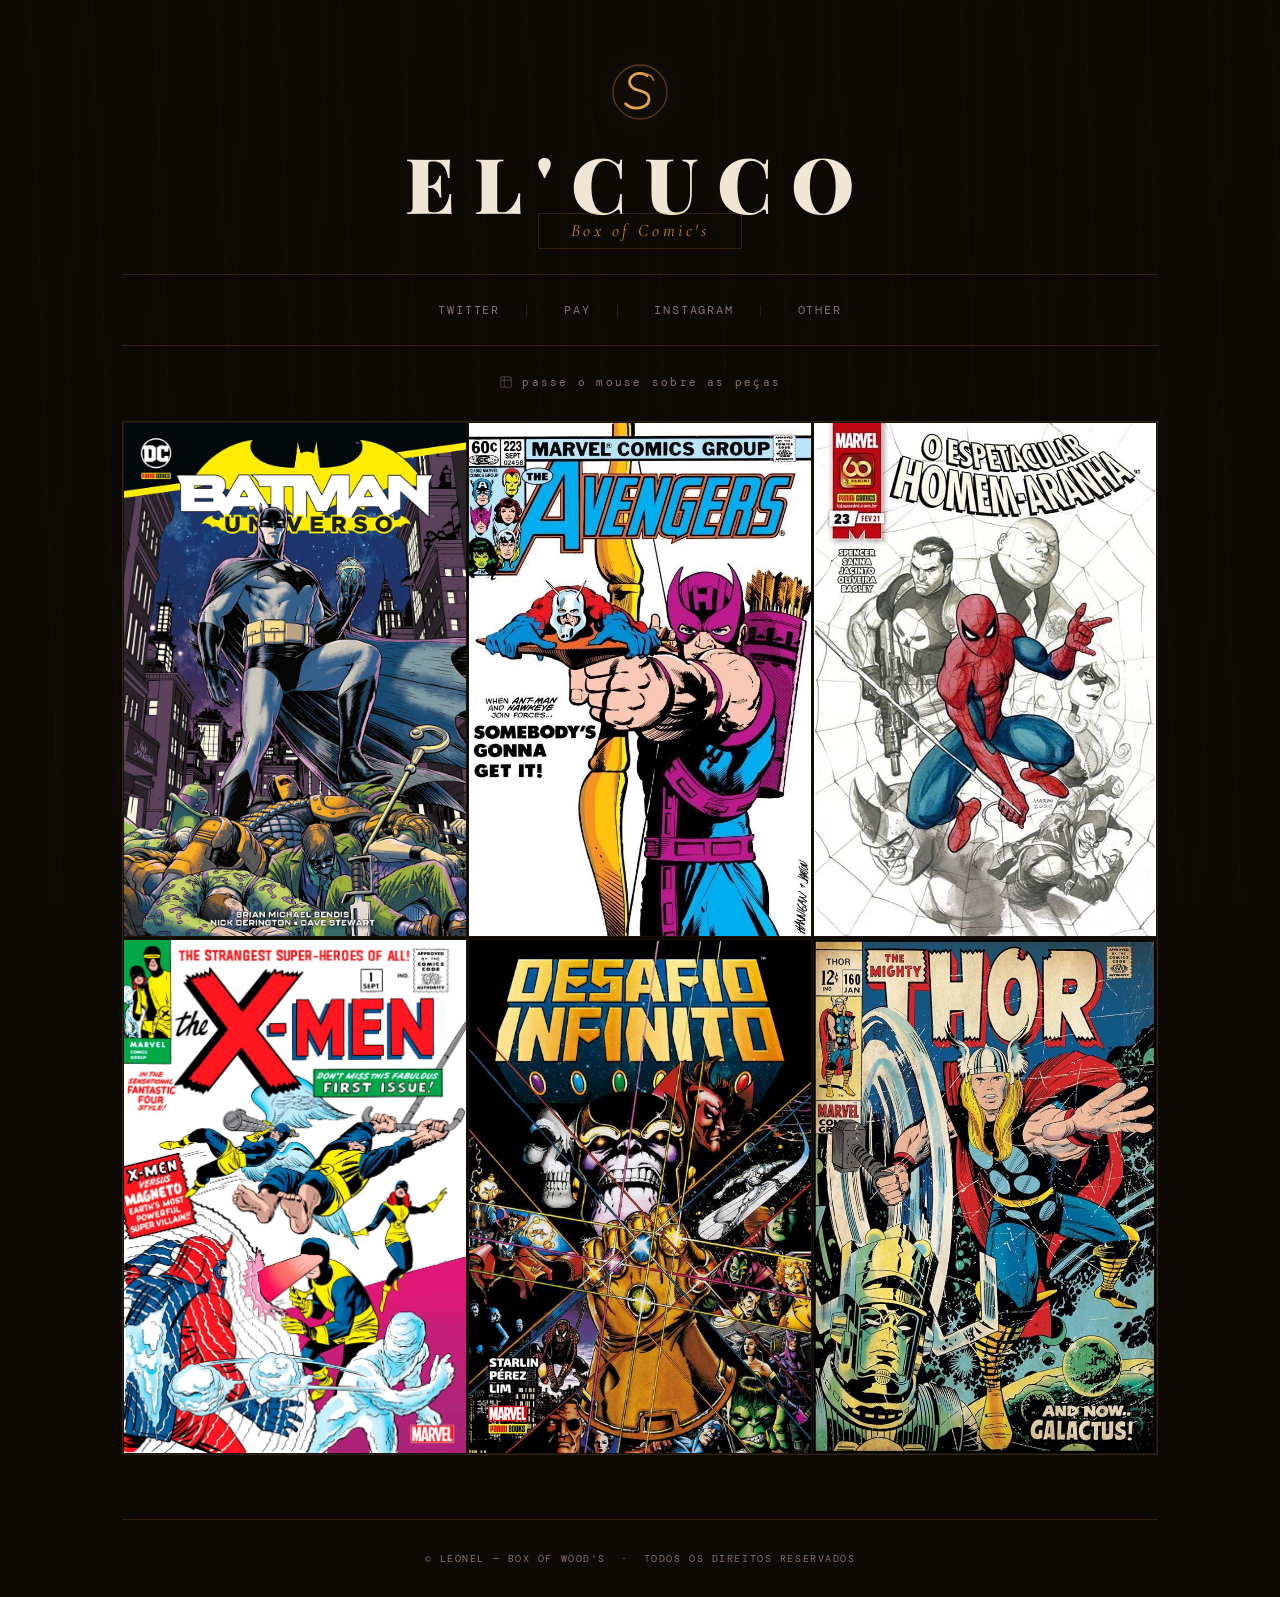
==== quadrinhos/docktype.html @ 5e9c06b5 "Terceiro commit" ====
<!DOCTYPE html>
<html lang="pt-BR">
<head>
<meta charset="UTF-8">
<meta name="viewport" content="width=device-width, initial-scale=1.0">
<title>El Cuco — Box of Comic's</title>
<link href="https://fonts.googleapis.com/css2?family=Playfair+Display:ital,wght@0,400;0,700;0,900;1,400&family=DM+Mono:wght@300;400&family=Cormorant+Garamond:ital,wght@0,300;0,600;1,300&display=swap" rel="stylesheet">
<style>
  *, *::before, *::after { margin: 0; padding: 0; box-sizing: border-box; }

  :root {
    --bg: #0d0a06;
    --surface: #1a130a;
    --surface2: #251a0f;
    --amber: #c8862a;
    --gold: #e8a84a;
    --cream: #f0e6d3;
    --muted: #8a7260;
    --border: rgba(200, 134, 42, 0.2);
    --border-hover: rgba(232, 168, 74, 0.5);
  }

  body {
    background: var(--bg);
    color: var(--cream);
    font-family: 'DM Mono', monospace;
    min-height: 100vh;
    overflow-x: hidden;
  }

  /* Wood grain background texture */
  body::before {
    content: '';
    position: fixed;
    inset: 0;
    background-image:
      repeating-linear-gradient(
        88deg,
        transparent 0px,
        transparent 60px,
        rgba(120, 80, 30, 0.03) 61px,
        rgba(120, 80, 30, 0.03) 62px
      ),
      repeating-linear-gradient(
        92deg,
        transparent 0px,
        transparent 80px,
        rgba(160, 100, 40, 0.02) 81px,
        rgba(160, 100, 40, 0.02) 82px
      );
    pointer-events: none;
    z-index: 0;
  }

  .container {
    max-width: 1100px;
    margin: 0 auto;
    padding: 0 2rem;
    position: relative;
    z-index: 1;
  }

  /* ── HEADER ── */
  header {
    padding: 3.5rem 0 2rem;
    text-align: center;
    border-bottom: 1px solid var(--border);
  }

  .logo-wrap {
    display: inline-flex;
    flex-direction: column;
    align-items: center;
    gap: 1rem;
  }

  .logo-icon {
    width: 72px;
    height: 72px;
    filter: drop-shadow(0 0 18px rgba(200, 134, 42, 0.3));
    transition: filter 0.4s ease;
  }
  .logo-icon:hover {
    filter: drop-shadow(0 0 30px rgba(232, 168, 74, 0.6));
  }

  .brand-name {
    font-family: 'Playfair Display', serif;
    font-size: clamp(2.8rem, 6vw, 4.8rem);
    font-weight: 900;
    letter-spacing: 0.25em;
    color: var(--cream);
    line-height: 1;
  }

  .brand-sub {
    font-family: 'Cormorant Garamond', serif;
    font-size: 1.1rem;
    font-style: italic;
    color: var(--amber);
    letter-spacing: 0.2em;
    border: 1px solid var(--border);
    padding: 0.4rem 2rem;
    margin-top: 0.5rem;
  }

  /* ── NAV ── */
  nav {
    display: flex;
    justify-content: center;
    align-items: center;
    gap: 0;
    padding: 1.2rem 0;
    border-bottom: 1px solid var(--border);
  }

  .nav-link {
    color: var(--muted);
    text-decoration: none;
    font-size: 0.75rem;
    letter-spacing: 0.15em;
    text-transform: uppercase;
    padding: 0.5rem 2rem;
    transition: color 0.3s;
    position: relative;
  }

  .nav-link::after {
    content: '|';
    position: absolute;
    right: 0;
    color: var(--border);
  }

  .nav-link:last-child::after { display: none; }

  .nav-link:hover { color: var(--gold); }
  .nav-link.active { color: var(--cream); }

  /* ── HINT ── */
  .hint {
    text-align: center;
    padding: 1.8rem 0 0.5rem;
    font-size: 0.7rem;
    letter-spacing: 0.2em;
    color: var(--muted);
    display: flex;
    align-items: center;
    justify-content: center;
    gap: 0.6rem;
  }

  .hint svg {
    width: 14px;
    height: 14px;
    opacity: 0.6;
  }

  /* ── GRID ── */
  .grid {
    display: grid;
    grid-template-columns: repeat(3, 1fr);
    gap: 1.5px;
    margin: 1.5rem 0 4rem;
    border: 1.5px solid var(--border);
    overflow: hidden;
  }

  /* ── CARD ── */
  .card {
    position: relative;
    aspect-ratio: 2/3;
    background: var(--surface);
    overflow: hidden;
    cursor: pointer;
    border: 1px solid transparent;
  }

  .card-art {
    width: 100%;
    height: 100%;
    position: absolute;
    inset: 0;
    transition: transform 0.6s cubic-bezier(0.25, 0.46, 0.45, 0.94);
  }

  .card-overlay {
    position: absolute;
    inset: 0;
    background: linear-gradient(to top, rgba(10,7,3,0.92) 0%, rgba(10,7,3,0.2) 50%, transparent 100%);
    opacity: 0;
    transition: opacity 0.4s ease;
    display: flex;
    flex-direction: column;
    justify-content: flex-end;
    padding: 1.5rem;
  }

  .card-num {
    font-size: 0.6rem;
    letter-spacing: 0.25em;
    color: var(--amber);
    margin-bottom: 0.3rem;
  }

  .card-title {
    font-family: 'Playfair Display', serif;
    font-size: 1.3rem;
    font-weight: 700;
    color: var(--cream);
    line-height: 1.2;
  }

  .card-desc {
    font-size: 0.65rem;
    color: var(--muted);
    letter-spacing: 0.1em;
    margin-top: 0.4rem;
    text-transform: uppercase;
  }

  .card-line {
    width: 0;
    height: 1px;
    background: var(--gold);
    margin: 0.6rem 0;
    transition: width 0.4s 0.1s ease;
  }

  .card:hover .card-overlay { opacity: 1; }
  .card:hover .card-art { transform: scale(1.06); }
  .card:hover .card-line { width: 2rem; }
  .card:hover { border-color: var(--border-hover); }

  /* ── FOOTER ── */
  footer {
    text-align: center;
    padding: 2rem;
    font-size: 0.65rem;
    letter-spacing: 0.15em;
    color: var(--muted);
    border-top: 1px solid var(--border);
  }

  /* ── RESPONSIVE ── */
  @media (max-width: 600px) {
    .grid { grid-template-columns: repeat(2, 1fr); }
    .nav-link { padding: 0.5rem 1rem; font-size: 0.65rem; }
  }
</style>
</head>
<body>

<div class="container">

  <!-- HEADER -->
  <header>
    <div class="logo-wrap">
  <img class="logo-icon" src="../imagens/download.svg" alt="Logo">
        <!-- Stylized P logo from sketch -->
        <circle cx="40" cy="40" r="38" stroke="#c8862a" stroke-width="1.5" fill="none" opacity="0.4"/>
        <path d="M28 18 C28 18 28 62 28 62" stroke="#e8a84a" stroke-width="3" stroke-linecap="round"/>
        <path d="M28 18 C28 18 46 18 50 22 C56 28 56 38 50 42 C46 46 28 46 28 46"
              stroke="#e8a84a" stroke-width="3" stroke-linecap="round" fill="none"/>
        <!-- Curl on P -->
        <path d="M40 14 C44 10 52 10 54 16 C56 22 50 26 44 22"
              stroke="#c8862a" stroke-width="2" stroke-linecap="round" fill="none" opacity="0.8"/>
      </svg>
      <h1 class="brand-name">EL'CUCO</h1>
      <span class="brand-sub">Box of Comic's</span>
    </div>
  </header>

  <!-- NAV -->
  <nav>
    <a href="#" class="nav-link">Twitter</a>
    <a href="#" class="nav-link">Pay</a>
    <a href="#" class="nav-link">Instagram</a>
    <a href="#" class="nav-link">Other</a>
  </nav>

  <!-- HOVER HINT -->
  <p class="hint">
    <svg viewBox="0 0 24 24" fill="none" stroke="currentColor" stroke-width="1.5">
      <path d="M9 3H5a2 2 0 00-2 2v4m6-6h10a2 2 0 012 2v4M9 3v18m0 0h10a2 2 0 002-2V9M9 21H5a2 2 0 01-2-2V9m0 0h18"/>
    </svg>
    passe o mouse sobre as peças
  </p>

  <!-- CARDS GRID -->
  <div class="grid">

    <!-- Card 1 — Grain (wood knot) -->
    <div class="card">
     <img class="card-art" src="../imagens/batman2.jpg" alt="Batman">
        <rect width="300" height="450" fill="#1e1108"/>
        <!-- Wood grain lines -->
        <g stroke="#3d2610" stroke-width="1.2" fill="none" opacity="0.7">
          <path d="M0 40 Q80 35 160 42 Q220 48 300 40"/>
          <path d="M0 70 Q70 65 150 72 Q230 78 300 68"/>
          <path d="M0 100 Q90 93 160 102 Q220 110 300 98"/>
          <path d="M0 150 Q60 140 130 152 Q200 162 300 148"/>
          <path d="M0 200 Q100 188 180 202 Q240 212 300 198"/>
          <path d="M0 260 Q80 250 150 262 Q220 272 300 258"/>
          <path d="M0 320 Q90 308 170 322 Q230 332 300 318"/>
          <path d="M0 380 Q70 368 140 382 Q210 394 300 378"/>
          <path d="M0 430 Q100 418 180 432 Q240 442 300 428"/>
        </g>
        <!-- Knot circle -->
        <circle cx="148" cy="230" r="52" stroke="#5a3820" stroke-width="2" fill="none"/>
        <circle cx="148" cy="230" r="38" stroke="#4a2e18" stroke-width="1.5" fill="none"/>
        <circle cx="148" cy="230" r="24" stroke="#3d2610" stroke-width="1.2" fill="#2a1a0c"/>
        <circle cx="148" cy="230" r="10" fill="#1e1108"/>
        <!-- Grain curves around knot -->
        <g stroke="#4a2e18" stroke-width="1" fill="none" opacity="0.5">
          <path d="M0 210 Q60 190 96 218 Q120 232 148 230 Q176 228 200 218 Q240 200 300 210"/>
          <path d="M0 250 Q60 270 96 242 Q120 228 148 230 Q176 232 200 242 Q240 268 300 250"/>
        </g>
        <!-- Highlight -->
        <radialGradient id="kg1" cx="40%" cy="35%">
          <stop offset="0%" stop-color="#c8862a" stop-opacity="0.08"/>
          <stop offset="100%" stop-color="transparent"/>
        </radialGradient>
        <rect width="300" height="450" fill="url(#kg1)"/>
      </svg>
      <div class="card-overlay">
        <span class="card-num">Nº 001</span>
        <div class="card-line"></div>
        <h2 class="card-title">Fibra</h2>
        <p class="card-desc">Grão vivo · Nó natural</p>
      </div>
    </div>

    <!-- Card 2 — Hanging pods/berries -->
    <div class="card">
          <img class="card-art" src="../imagens/avengers.jpg" alt="Avengers">
        <rect width="300" height="450" fill="#16110a"/>
        <!-- Vertical wood grain -->
        <g stroke="#2e1e0e" stroke-width="1" fill="none" opacity="0.8">
          <line x1="30" y1="0" x2="28" y2="450"/>
          <line x1="60" y1="0" x2="62" y2="450"/>
          <line x1="90" y1="0" x2="88" y2="450"/>
          <line x1="120" y1="0" x2="122" y2="450"/>
          <line x1="150" y1="0" x2="148" y2="450"/>
          <line x1="180" y1="0" x2="182" y2="450"/>
          <line x1="210" y1="0" x2="208" y2="450"/>
          <line x1="240" y1="0" x2="242" y2="450"/>
          <line x1="270" y1="0" x2="268" y2="450"/>
        </g>
        <!-- Hanging stems -->
        <g stroke="#5a3820" stroke-width="1.5" fill="none">
          <path d="M100 0 C100 80 95 120 90 160"/>
          <path d="M150 0 C148 60 152 100 150 140"/>
          <path d="M200 0 C200 70 198 110 202 155"/>
          <path d="M80 0 C82 90 76 130 78 180"/>
          <path d="M220 0 C218 80 224 120 220 165"/>
        </g>
        <!-- Pods/avocado shapes -->
        <g fill="#2a1a0e" stroke="#5a3820" stroke-width="1.5">
          <ellipse cx="90" cy="200" rx="22" ry="35"/>
          <ellipse cx="150" cy="185" rx="20" ry="32"/>
          <ellipse cx="202" cy="198" rx="21" ry="33"/>
          <ellipse cx="78" cy="230" rx="18" ry="28"/>
          <ellipse cx="220" cy="208" rx="19" ry="30"/>
        </g>
        <!-- Seed inside pods -->
        <g fill="#1a0e06">
          <ellipse cx="90" cy="202" rx="10" ry="16"/>
          <ellipse cx="150" cy="187" rx="9" ry="14"/>
          <ellipse cx="202" cy="200" rx="9" ry="15"/>
        </g>
        <!-- Light sheen on pods -->
        <g fill="none" stroke="#7a5030" stroke-width="0.8" opacity="0.5">
          <path d="M82 190 Q88 185 95 192"/>
          <path d="M143 176 Q148 171 155 178"/>
        </g>
      <div class="card-overlay">
        <span class="card-num">Nº 002</span>
        <div class="card-line"></div>
        <h2 class="card-title">Avengers</h2>
        <p class="card-desc">Frutos do Caos</p>
      </div>
    </div>

    <!-- Card 3 — Cherry & lightning -->
    <div class="card">
      <img class="card-art" src="../imagens/aranha-homem.jpg" alt="Homem-Aranha">
        <rect width="300" height="450" fill="#140e08"/>
        <!-- Subtle grain -->
        <g stroke="#281a0c" stroke-width="1" fill="none" opacity="0.6">
          <path d="M0 60 Q150 55 300 62"/>
          <path d="M0 120 Q150 115 300 122"/>
          <path d="M0 200 Q150 194 300 202"/>
          <path d="M0 300 Q150 293 300 302"/>
          <path d="M0 400 Q150 393 300 402"/>
        </g>
        <!-- Lightning bolt -->
        <path d="M172 30 L140 180 L165 180 L128 370" stroke="#c8862a" stroke-width="2.5" fill="none" stroke-linecap="round" stroke-linejoin="round" opacity="0.9"/>
        <!-- Lightning glow -->
        <path d="M172 30 L140 180 L165 180 L128 370" stroke="#e8a84a" stroke-width="6" fill="none" stroke-linecap="round" opacity="0.15"/>
        <!-- Cherry stem -->
        <path d="M148 280 C148 260 160 240 155 220" stroke="#4a2e18" stroke-width="2" fill="none" stroke-linecap="round"/>
        <!-- Cherry -->
        <circle cx="148" cy="310" r="34" fill="#3d1a1a" stroke="#5a2a2a" stroke-width="1.5"/>
        <circle cx="148" cy="310" r="26" fill="#2e1414"/>
        <!-- Cherry highlight -->
        <ellipse cx="140" cy="298" rx="8" ry="5" fill="#6a3030" opacity="0.6"/>
        <!-- Small leaf -->
        <path d="M155 218 C162 210 170 214 165 222 C160 230 152 226 155 218Z" fill="#2a3a18"/>
    
      <div class="card-overlay">
        <span class="card-num">Nº 003</span>
        <div class="card-line"></div>
        <h2 class="card-title">Spider Man</h2>
        <p class="card-desc">Teias & prédios </p>
      </div>
    </div>

    <!-- Card 4 — Figure/artisan character -->
    <div class="card">
      <img class="card-art" src="../imagens/xmen-1.webp" alt="Homem-Aranha">
        <rect width="300" height="450" fill="#1a1208"/>
        <!-- Grain vertical -->
        <g stroke="#2a1a0a" stroke-width="0.8" fill="none" opacity="0.7">
          <line x1="50" y1="0" x2="48" y2="450"/>
          <line x1="100" y1="0" x2="102" y2="450"/>
          <line x1="150" y1="0" x2="148" y2="450"/>
          <line x1="200" y1="0" x2="202" y2="450"/>
          <line x1="250" y1="0" x2="248" y2="450"/>
        </g>
        <!-- Lantern body -->
        <rect x="118" y="160" width="64" height="80" rx="8" fill="#2a1a08" stroke="#5a3820" stroke-width="1.5"/>
        <!-- Lantern glow -->
        <rect x="124" y="166" width="52" height="68" rx="5" fill="#3a2210"/>
        <rect x="130" y="172" width="40" height="56" rx="4" fill="#c8862a" opacity="0.15"/>
        <!-- Lantern top -->
        <path d="M118 160 L130 140 L170 140 L182 160Z" fill="#2a1a08" stroke="#5a3820" stroke-width="1.5"/>
        <!-- Lantern hook -->
        <line x1="150" y1="140" x2="150" y2="100" stroke="#5a3820" stroke-width="2"/>
        <path d="M145 100 Q150 90 155 100" stroke="#5a3820" stroke-width="2" fill="none"/>
        <!-- Lantern cross bars -->
        <line x1="118" y1="200" x2="182" y2="200" stroke="#5a3820" stroke-width="1"/>
        <line x1="150" y1="160" x2="150" y2="240" stroke="#5a3820" stroke-width="1"/>
        <!-- Light rays from lantern -->
        <g stroke="#c8862a" stroke-width="0.8" opacity="0.2">
          <line x1="118" y1="200" x2="70" y2="240"/>
          <line x1="182" y1="200" x2="230" y2="240"/>
          <line x1="150" y1="240" x2="150" y2="310"/>
        </g>
        <!-- Figure silhouette below lantern -->
        <ellipse cx="150" cy="320" rx="20" ry="22" fill="#1a1208" stroke="#3a2810" stroke-width="1.2"/>
        <rect x="135" y="338" width="30" height="50" rx="4" fill="#1a1208" stroke="#3a2810" stroke-width="1.2"/>
        <!-- Body muscle/arm shape -->
        <path d="M135 345 C120 350 115 365 118 375 C120 380 128 382 132 375 L135 360Z" fill="#221508" stroke="#3a2810" stroke-width="1"/>
        <path d="M165 345 C180 350 185 365 182 375 C180 380 172 382 168 375 L165 360Z" fill="#221508" stroke="#3a2810" stroke-width="1"/>
      </svg>
      <div class="card-overlay">
        <span class="card-num">Nº 004</span>
        <div class="card-line"></div>
        <h2 class="card-title">X-Men</h2>
        <p class="card-desc">O primeiro problema</p>
      </div>
    </div>

    <!-- Card 5 — Dark wood with water drops -->
    <div class="card">
      <img class="card-art" src="../imagens/infinito.jpg" alt="infinito">
        <defs>
          <radialGradient id="darkwood" cx="70%" cy="60%">
            <stop offset="0%" stop-color="#0a0704"/>
            <stop offset="100%" stop-color="#1e1208"/>
          </radialGradient>
        </defs>
        <rect width="300" height="450" fill="url(#darkwood)"/>
        <!-- Dark dramatic wood grain -->
        <g stroke="#150e06" stroke-width="2" fill="none" opacity="0.9">
          <path d="M0 80 Q80 70 160 82 Q220 90 300 78"/>
          <path d="M0 150 Q90 138 180 152 Q240 162 300 148"/>
          <path d="M0 240 Q70 228 160 242 Q230 252 300 238"/>
          <path d="M0 350 Q100 336 190 352 Q250 362 300 348"/>
        </g>
        <!-- Shadow half (deep dark left side) -->
        <path d="M0 0 C100 80 80 200 120 450 L0 450Z" fill="#08050202" opacity="0.6"/>
        <path d="M0 0 C60 100 50 250 80 450 L0 450Z" fill="#050302" opacity="0.8"/>
        <!-- Water drops -->
        <g fill="none">
          <!-- Drop 1 -->
          <path d="M160 150 Q172 168 160 185 Q148 168 160 150Z" fill="#1e2a3a" stroke="#3a5a7a" stroke-width="1"/>
          <ellipse cx="158" cy="160" rx="3" ry="5" fill="#4a7a9a" opacity="0.3"/>
          <!-- Drop 2 -->
          <path d="M190 230 Q200 245 190 260 Q180 245 190 230Z" fill="#1a2838" stroke="#345a78" stroke-width="1"/>
          <ellipse cx="188" cy="240" rx="2.5" ry="4" fill="#4a7a9a" opacity="0.3"/>
          <!-- Drop 3 (partial) -->
          <path d="M210 120 Q218 132 210 145 Q202 132 210 120Z" fill="#1e2a3a" stroke="#3a5a7a" stroke-width="0.8" opacity="0.8"/>
        </g>
        <!-- Subtle light source right -->
        <path d="M300 0 L300 450 L200 300 L240 0Z" fill="#3a2810" opacity="0.06"/>
      </svg>
      <div class="card-overlay">
        <span class="card-num">Nº 005</span>
        <div class="card-line"></div>
        <h2 class="card-title">Desafio Infinito</h2>
        <p class="card-desc">Thanos · Fim</p>
      </div>
    </div>

    <!-- Card 6 — Wood rings cross-section -->
    <div class="card">
     <img class="card-art" src="../imagens/thor.jpg" alt="Thor">
        <rect width="300" height="450" fill="#1c1309"/>
        <!-- Horizontal grain lines (cross section) -->
        <g stroke="#2e1e0e" fill="none">
          <line x1="0" y1="30" x2="300" y2="30" stroke-width="2.5"/>
          <line x1="0" y1="50" x2="300" y2="50" stroke-width="1.5"/>
          <line x1="0" y1="68" x2="300" y2="68" stroke-width="1"/>
          <line x1="0" y1="84" x2="300" y2="84" stroke-width="2"/>
          <line x1="0" y1="98" x2="300" y2="98" stroke-width="1.2"/>
          <line x1="0" y1="111" x2="300" y2="111" stroke-width="1"/>
          <line x1="0" y1="123" x2="300" y2="123" stroke-width="1.8"/>
          <line x1="0" y1="134" x2="300" y2="134" stroke-width="1"/>
          <line x1="0" y1="144" x2="300" y2="144" stroke-width="1.2"/>
          <line x1="0" y1="152" x2="300" y2="152" stroke-width="2.2"/>
          <line x1="0" y1="160" x2="300" y2="160" stroke-width="1"/>
          <line x1="0" y1="167" x2="300" y2="167" stroke-width="1.5"/>
          <line x1="0" y1="175" x2="300" y2="175" stroke-width="1"/>
          <line x1="0" y1="182" x2="300" y2="182" stroke-width="1.8"/>
          <line x1="0" y1="190" x2="300" y2="190" stroke-width="1"/>
          <line x1="0" y1="196" x2="300" y2="196" stroke-width="1.2"/>
          <line x1="0" y1="203" x2="300" y2="203" stroke-width="2"/>
          <line x1="0" y1="210" x2="300" y2="210" stroke-width="1"/>
          <line x1="0" y1="216" x2="300" y2="216" stroke-width="1.4"/>
          <line x1="0" y1="222" x2="300" y2="222" stroke-width="1"/>
          <line x1="0" y1="228" x2="300" y2="228" stroke-width="1.6"/>
          <line x1="0" y1="234" x2="300" y2="234" stroke-width="1"/>
          <line x1="0" y1="240" x2="300" y2="240" stroke-width="1.2"/>
          <line x1="0" y1="246" x2="300" y2="246" stroke-width="2.5"/>
          <line x1="0" y1="252" x2="300" y2="252" stroke-width="1"/>
          <line x1="0" y1="258" x2="300" y2="258" stroke-width="1.4"/>
          <line x1="0" y1="264" x2="300" y2="264" stroke-width="1"/>
          <line x1="0" y1="270" x2="300" y2="270" stroke-width="1.8"/>
          <line x1="0" y1="276" x2="300" y2="276" stroke-width="1"/>
          <line x1="0" y1="282" x2="300" y2="282" stroke-width="1.2"/>
          <line x1="0" y1="288" x2="300" y2="288" stroke-width="2"/>
          <line x1="0" y1="300" x2="300" y2="300" stroke-width="1.5"/>
          <line x1="0" y1="320" x2="300" y2="320" stroke-width="1"/>
          <line x1="0" y1="345" x2="300" y2="345" stroke-width="2"/>
          <line x1="0" y1="380" x2="300" y2="380" stroke-width="1.5"/>
          <line x1="0" y1="420" x2="300" y2="420" stroke-width="2.5"/>
        </g>
        <!-- Central circle (end grain view) -->
        <circle cx="150" cy="225" r="30" fill="#221508" stroke="#4a3020" stroke-width="2"/>
        <circle cx="150" cy="225" r="20" fill="#1e1208" stroke="#3d2818" stroke-width="1.5"/>
        <circle cx="150" cy="225" r="10" fill="#180e06" stroke="#2e1e0c" stroke-width="1"/>
        <circle cx="150" cy="225" r="4" fill="#100a04"/>
        <!-- Pith dot -->
        <circle cx="150" cy="225" r="1.5" fill="#c8862a" opacity="0.6"/>
        <!-- Golden sheen top -->
        <rect x="0" y="0" width="300" height="32" fill="#c8862a" opacity="0.06"/>
      <div class="card-overlay">
        <span class="card-num">Nº 006</span>
        <div class="card-line"></div>
        <h2 class="card-title">Thor</h2>
        <p class="card-desc">Anéis do tempo · Corte</p>
      </div>
    </div>

  </div><!-- /grid -->

  <!-- FOOTER -->
  <footer>
    <span>© LEONEL — BOX OF WOOD'S &nbsp;·&nbsp; TODOS OS DIREITOS RESERVADOS</span>
  </footer>

</div><!-- /container -->

</body>
</html>
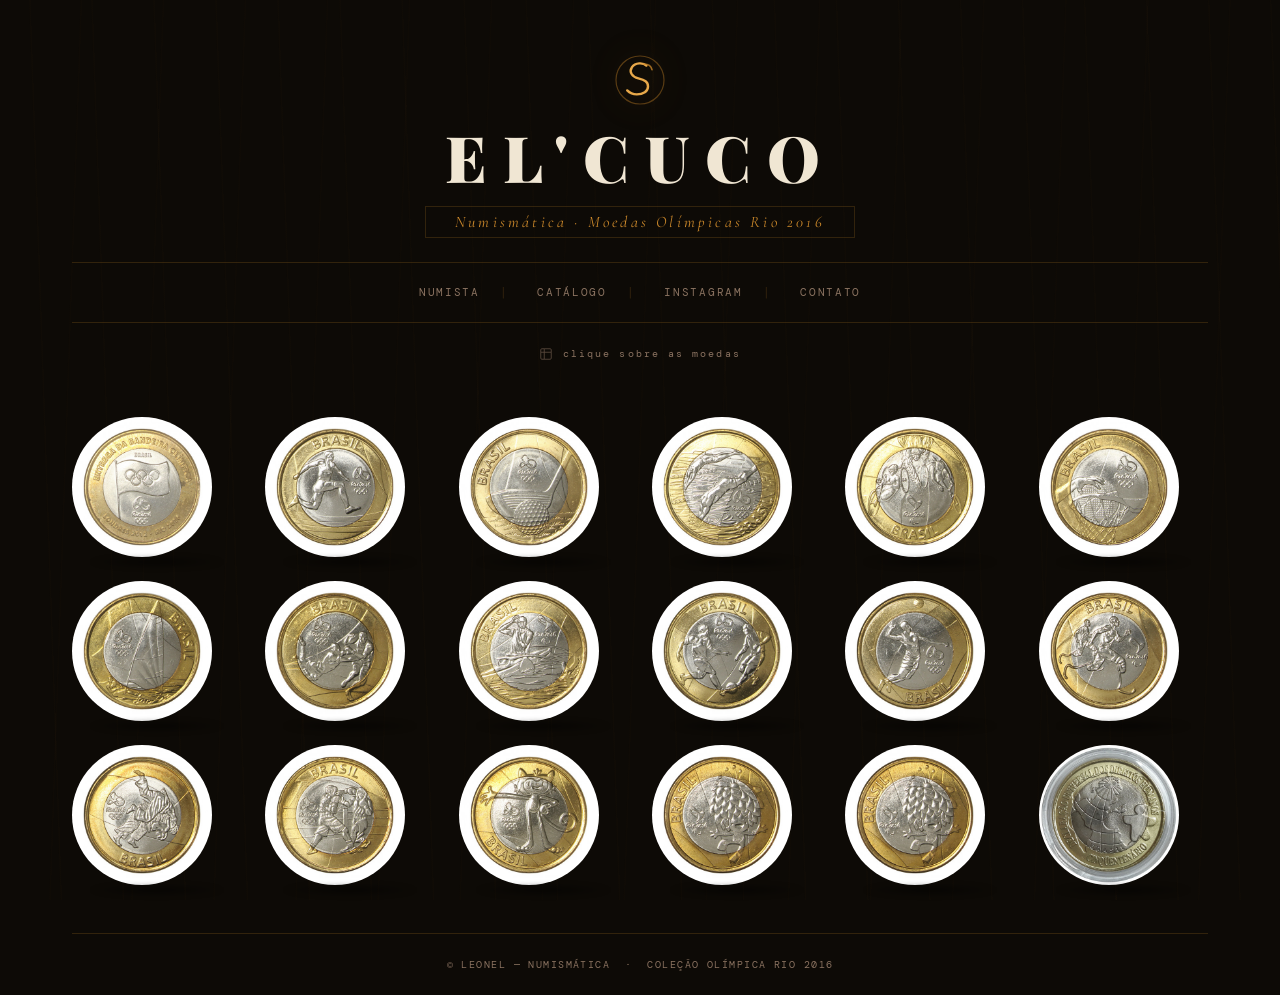
==== commit 01b672e2: "v. 2" ====
--- a/quadrinhos/docktype.html
+++ b/quadrinhos/docktype.html
@@ -3,575 +3,494 @@
 <head>
 <meta charset="UTF-8">
 <meta name="viewport" content="width=device-width, initial-scale=1.0">
-<title>El Cuco — Box of Comic's</title>
+<title>El Cuco — Moedas Olímpicas Rio 2016</title>
 <link href="https://fonts.googleapis.com/css2?family=Playfair+Display:ital,wght@0,400;0,700;0,900;1,400&family=DM+Mono:wght@300;400&family=Cormorant+Garamond:ital,wght@0,300;0,600;1,300&display=swap" rel="stylesheet">
-<style>
-  *, *::before, *::after { margin: 0; padding: 0; box-sizing: border-box; }
-
-  :root {
-    --bg: #0d0a06;
-    --surface: #1a130a;
-    --surface2: #251a0f;
-    --amber: #c8862a;
-    --gold: #e8a84a;
-    --cream: #f0e6d3;
-    --muted: #8a7260;
-    --border: rgba(200, 134, 42, 0.2);
-    --border-hover: rgba(232, 168, 74, 0.5);
-  }
-
-  body {
-    background: var(--bg);
-    color: var(--cream);
-    font-family: 'DM Mono', monospace;
-    min-height: 100vh;
-    overflow-x: hidden;
-  }
-
-  /* Wood grain background texture */
-  body::before {
-    content: '';
-    position: fixed;
-    inset: 0;
-    background-image:
-      repeating-linear-gradient(
-        88deg,
-        transparent 0px,
-        transparent 60px,
-        rgba(120, 80, 30, 0.03) 61px,
-        rgba(120, 80, 30, 0.03) 62px
-      ),
-      repeating-linear-gradient(
-        92deg,
-        transparent 0px,
-        transparent 80px,
-        rgba(160, 100, 40, 0.02) 81px,
-        rgba(160, 100, 40, 0.02) 82px
-      );
-    pointer-events: none;
-    z-index: 0;
-  }
-
-  .container {
-    max-width: 1100px;
-    margin: 0 auto;
-    padding: 0 2rem;
-    position: relative;
-    z-index: 1;
-  }
-
-  /* ── HEADER ── */
-  header {
-    padding: 3.5rem 0 2rem;
-    text-align: center;
-    border-bottom: 1px solid var(--border);
-  }
-
-  .logo-wrap {
-    display: inline-flex;
-    flex-direction: column;
-    align-items: center;
-    gap: 1rem;
-  }
-
-  .logo-icon {
-    width: 72px;
-    height: 72px;
-    filter: drop-shadow(0 0 18px rgba(200, 134, 42, 0.3));
-    transition: filter 0.4s ease;
-  }
-  .logo-icon:hover {
-    filter: drop-shadow(0 0 30px rgba(232, 168, 74, 0.6));
-  }
-
-  .brand-name {
-    font-family: 'Playfair Display', serif;
-    font-size: clamp(2.8rem, 6vw, 4.8rem);
-    font-weight: 900;
-    letter-spacing: 0.25em;
-    color: var(--cream);
-    line-height: 1;
-  }
-
-  .brand-sub {
-    font-family: 'Cormorant Garamond', serif;
-    font-size: 1.1rem;
-    font-style: italic;
-    color: var(--amber);
-    letter-spacing: 0.2em;
-    border: 1px solid var(--border);
-    padding: 0.4rem 2rem;
-    margin-top: 0.5rem;
-  }
-
-  /* ── NAV ── */
-  nav {
-    display: flex;
-    justify-content: center;
-    align-items: center;
-    gap: 0;
-    padding: 1.2rem 0;
-    border-bottom: 1px solid var(--border);
-  }
-
-  .nav-link {
-    color: var(--muted);
-    text-decoration: none;
-    font-size: 0.75rem;
-    letter-spacing: 0.15em;
-    text-transform: uppercase;
-    padding: 0.5rem 2rem;
-    transition: color 0.3s;
-    position: relative;
-  }
-
-  .nav-link::after {
-    content: '|';
-    position: absolute;
-    right: 0;
-    color: var(--border);
-  }
-
-  .nav-link:last-child::after { display: none; }
-
-  .nav-link:hover { color: var(--gold); }
-  .nav-link.active { color: var(--cream); }
-
-  /* ── HINT ── */
-  .hint {
-    text-align: center;
-    padding: 1.8rem 0 0.5rem;
-    font-size: 0.7rem;
-    letter-spacing: 0.2em;
-    color: var(--muted);
-    display: flex;
-    align-items: center;
-    justify-content: center;
-    gap: 0.6rem;
-  }
-
-  .hint svg {
-    width: 14px;
-    height: 14px;
-    opacity: 0.6;
-  }
-
-  /* ── GRID ── */
-  .grid {
-    display: grid;
-    grid-template-columns: repeat(3, 1fr);
-    gap: 1.5px;
-    margin: 1.5rem 0 4rem;
-    border: 1.5px solid var(--border);
-    overflow: hidden;
-  }
-
-  /* ── CARD ── */
-  .card {
-    position: relative;
-    aspect-ratio: 2/3;
-    background: var(--surface);
-    overflow: hidden;
-    cursor: pointer;
-    border: 1px solid transparent;
-  }
-
-  .card-art {
-    width: 100%;
-    height: 100%;
-    position: absolute;
-    inset: 0;
-    transition: transform 0.6s cubic-bezier(0.25, 0.46, 0.45, 0.94);
-  }
-
-  .card-overlay {
-    position: absolute;
-    inset: 0;
-    background: linear-gradient(to top, rgba(10,7,3,0.92) 0%, rgba(10,7,3,0.2) 50%, transparent 100%);
-    opacity: 0;
-    transition: opacity 0.4s ease;
-    display: flex;
-    flex-direction: column;
-    justify-content: flex-end;
-    padding: 1.5rem;
-  }
-
-  .card-num {
-    font-size: 0.6rem;
-    letter-spacing: 0.25em;
-    color: var(--amber);
-    margin-bottom: 0.3rem;
-  }
-
-  .card-title {
-    font-family: 'Playfair Display', serif;
-    font-size: 1.3rem;
-    font-weight: 700;
-    color: var(--cream);
-    line-height: 1.2;
-  }
-
-  .card-desc {
-    font-size: 0.65rem;
-    color: var(--muted);
-    letter-spacing: 0.1em;
-    margin-top: 0.4rem;
-    text-transform: uppercase;
-  }
-
-  .card-line {
-    width: 0;
-    height: 1px;
-    background: var(--gold);
-    margin: 0.6rem 0;
-    transition: width 0.4s 0.1s ease;
-  }
-
-  .card:hover .card-overlay { opacity: 1; }
-  .card:hover .card-art { transform: scale(1.06); }
-  .card:hover .card-line { width: 2rem; }
-  .card:hover { border-color: var(--border-hover); }
-
-  /* ── FOOTER ── */
-  footer {
-    text-align: center;
-    padding: 2rem;
-    font-size: 0.65rem;
-    letter-spacing: 0.15em;
-    color: var(--muted);
-    border-top: 1px solid var(--border);
-  }
-
-  /* ── RESPONSIVE ── */
-  @media (max-width: 600px) {
-    .grid { grid-template-columns: repeat(2, 1fr); }
-    .nav-link { padding: 0.5rem 1rem; font-size: 0.65rem; }
-  }
-</style>
+<link rel="stylesheet" href="estilo.css">
 </head>
 <body>
 
+<div class="overlay" id="overlay">
+  <button class="close-btn" id="closeBtn">✕</button>
+  <div class="overlay-content">
+    <div class="overlay-coin">
+      <div class="coin-3d" id="coin3d">
+        <div class="coin-3d-inner" id="coin3dInner">
+          <div class="coin-3d-face coin-3d-front">
+            <div class="coin-3d-bg"></div>
+            <div class="coin-3d-ring"></div>
+            <img id="coin3dFront" src="" alt="">
+          </div>
+          <div class="coin-3d-face coin-3d-back">
+            <div class="coin-3d-bg"></div>
+            <div class="coin-3d-ring"></div>
+            <img id="coin3dBack" src="" alt="">
+          </div>
+        </div>
+      </div>
+    </div>
+    <div class="overlay-info">
+      <div class="coin-info-num" id="infoNum"></div>
+      <div class="coin-info-title" id="infoTitle"></div>
+      <div class="coin-info-sub" id="infoSub"></div>
+      <div class="coin-info-line"></div>
+      <div class="coin-info-details" id="infoDetails"></div>
+      <div class="coin-info-desc" id="infoDesc"></div>
+    </div>
+  </div>
+</div>
+
 <div class="container">
 
-  <!-- HEADER -->
   <header>
     <div class="logo-wrap">
-  <img class="logo-icon" src="../imagens/download.svg" alt="Logo">
-        <!-- Stylized P logo from sketch -->
-        <circle cx="40" cy="40" r="38" stroke="#c8862a" stroke-width="1.5" fill="none" opacity="0.4"/>
-        <path d="M28 18 C28 18 28 62 28 62" stroke="#e8a84a" stroke-width="3" stroke-linecap="round"/>
-        <path d="M28 18 C28 18 46 18 50 22 C56 28 56 38 50 42 C46 46 28 46 28 46"
-              stroke="#e8a84a" stroke-width="3" stroke-linecap="round" fill="none"/>
-        <!-- Curl on P -->
-        <path d="M40 14 C44 10 52 10 54 16 C56 22 50 26 44 22"
-              stroke="#c8862a" stroke-width="2" stroke-linecap="round" fill="none" opacity="0.8"/>
-      </svg>
+      <img class="logo-icon" src="../imagens/download.svg" alt="Logo">
       <h1 class="brand-name">EL'CUCO</h1>
-      <span class="brand-sub">Box of Comic's</span>
+      <span class="brand-sub">Numismática · Moedas Olímpicas Rio 2016</span>
     </div>
   </header>
 
-  <!-- NAV -->
   <nav>
-    <a href="#" class="nav-link">Twitter</a>
-    <a href="#" class="nav-link">Pay</a>
+    <a href="#" class="nav-link">Numista</a>
+    <a href="#" class="nav-link">Catálogo</a>
     <a href="#" class="nav-link">Instagram</a>
-    <a href="#" class="nav-link">Other</a>
+    <a href="#" class="nav-link">Contato</a>
   </nav>
 
-  <!-- HOVER HINT -->
   <p class="hint">
     <svg viewBox="0 0 24 24" fill="none" stroke="currentColor" stroke-width="1.5">
       <path d="M9 3H5a2 2 0 00-2 2v4m6-6h10a2 2 0 012 2v4M9 3v18m0 0h10a2 2 0 002-2V9M9 21H5a2 2 0 01-2-2V9m0 0h18"/>
     </svg>
-    passe o mouse sobre as peças
+    clique sobre as moedas
   </p>
 
-  <!-- CARDS GRID -->
-  <div class="grid">
-
-    <!-- Card 1 — Grain (wood knot) -->
-    <div class="card">
-     <img class="card-art" src="../imagens/batman2.jpg" alt="Batman">
-        <rect width="300" height="450" fill="#1e1108"/>
-        <!-- Wood grain lines -->
-        <g stroke="#3d2610" stroke-width="1.2" fill="none" opacity="0.7">
-          <path d="M0 40 Q80 35 160 42 Q220 48 300 40"/>
-          <path d="M0 70 Q70 65 150 72 Q230 78 300 68"/>
-          <path d="M0 100 Q90 93 160 102 Q220 110 300 98"/>
-          <path d="M0 150 Q60 140 130 152 Q200 162 300 148"/>
-          <path d="M0 200 Q100 188 180 202 Q240 212 300 198"/>
-          <path d="M0 260 Q80 250 150 262 Q220 272 300 258"/>
-          <path d="M0 320 Q90 308 170 322 Q230 332 300 318"/>
-          <path d="M0 380 Q70 368 140 382 Q210 394 300 378"/>
-          <path d="M0 430 Q100 418 180 432 Q240 442 300 428"/>
-        </g>
-        <!-- Knot circle -->
-        <circle cx="148" cy="230" r="52" stroke="#5a3820" stroke-width="2" fill="none"/>
-        <circle cx="148" cy="230" r="38" stroke="#4a2e18" stroke-width="1.5" fill="none"/>
-        <circle cx="148" cy="230" r="24" stroke="#3d2610" stroke-width="1.2" fill="#2a1a0c"/>
-        <circle cx="148" cy="230" r="10" fill="#1e1108"/>
-        <!-- Grain curves around knot -->
-        <g stroke="#4a2e18" stroke-width="1" fill="none" opacity="0.5">
-          <path d="M0 210 Q60 190 96 218 Q120 232 148 230 Q176 228 200 218 Q240 200 300 210"/>
-          <path d="M0 250 Q60 270 96 242 Q120 228 148 230 Q176 232 200 242 Q240 268 300 250"/>
-        </g>
-        <!-- Highlight -->
-        <radialGradient id="kg1" cx="40%" cy="35%">
-          <stop offset="0%" stop-color="#c8862a" stop-opacity="0.08"/>
-          <stop offset="100%" stop-color="transparent"/>
-        </radialGradient>
-        <rect width="300" height="450" fill="url(#kg1)"/>
-      </svg>
-      <div class="card-overlay">
-        <span class="card-num">Nº 001</span>
-        <div class="card-line"></div>
-        <h2 class="card-title">Fibra</h2>
-        <p class="card-desc">Grão vivo · Nó natural</p>
-      </div>
-    </div>
-
-    <!-- Card 2 — Hanging pods/berries -->
-    <div class="card">
-          <img class="card-art" src="../imagens/avengers.jpg" alt="Avengers">
-        <rect width="300" height="450" fill="#16110a"/>
-        <!-- Vertical wood grain -->
-        <g stroke="#2e1e0e" stroke-width="1" fill="none" opacity="0.8">
-          <line x1="30" y1="0" x2="28" y2="450"/>
-          <line x1="60" y1="0" x2="62" y2="450"/>
-          <line x1="90" y1="0" x2="88" y2="450"/>
-          <line x1="120" y1="0" x2="122" y2="450"/>
-          <line x1="150" y1="0" x2="148" y2="450"/>
-          <line x1="180" y1="0" x2="182" y2="450"/>
-          <line x1="210" y1="0" x2="208" y2="450"/>
-          <line x1="240" y1="0" x2="242" y2="450"/>
-          <line x1="270" y1="0" x2="268" y2="450"/>
-        </g>
-        <!-- Hanging stems -->
-        <g stroke="#5a3820" stroke-width="1.5" fill="none">
-          <path d="M100 0 C100 80 95 120 90 160"/>
-          <path d="M150 0 C148 60 152 100 150 140"/>
-          <path d="M200 0 C200 70 198 110 202 155"/>
-          <path d="M80 0 C82 90 76 130 78 180"/>
-          <path d="M220 0 C218 80 224 120 220 165"/>
-        </g>
-        <!-- Pods/avocado shapes -->
-        <g fill="#2a1a0e" stroke="#5a3820" stroke-width="1.5">
-          <ellipse cx="90" cy="200" rx="22" ry="35"/>
-          <ellipse cx="150" cy="185" rx="20" ry="32"/>
-          <ellipse cx="202" cy="198" rx="21" ry="33"/>
-          <ellipse cx="78" cy="230" rx="18" ry="28"/>
-          <ellipse cx="220" cy="208" rx="19" ry="30"/>
-        </g>
-        <!-- Seed inside pods -->
-        <g fill="#1a0e06">
-          <ellipse cx="90" cy="202" rx="10" ry="16"/>
-          <ellipse cx="150" cy="187" rx="9" ry="14"/>
-          <ellipse cx="202" cy="200" rx="9" ry="15"/>
-        </g>
-        <!-- Light sheen on pods -->
-        <g fill="none" stroke="#7a5030" stroke-width="0.8" opacity="0.5">
-          <path d="M82 190 Q88 185 95 192"/>
-          <path d="M143 176 Q148 171 155 178"/>
-        </g>
-      <div class="card-overlay">
-        <span class="card-num">Nº 002</span>
-        <div class="card-line"></div>
-        <h2 class="card-title">Avengers</h2>
-        <p class="card-desc">Frutos do Caos</p>
-      </div>
-    </div>
-
-    <!-- Card 3 — Cherry & lightning -->
-    <div class="card">
-      <img class="card-art" src="../imagens/aranha-homem.jpg" alt="Homem-Aranha">
-        <rect width="300" height="450" fill="#140e08"/>
-        <!-- Subtle grain -->
-        <g stroke="#281a0c" stroke-width="1" fill="none" opacity="0.6">
-          <path d="M0 60 Q150 55 300 62"/>
-          <path d="M0 120 Q150 115 300 122"/>
-          <path d="M0 200 Q150 194 300 202"/>
-          <path d="M0 300 Q150 293 300 302"/>
-          <path d="M0 400 Q150 393 300 402"/>
-        </g>
-        <!-- Lightning bolt -->
-        <path d="M172 30 L140 180 L165 180 L128 370" stroke="#c8862a" stroke-width="2.5" fill="none" stroke-linecap="round" stroke-linejoin="round" opacity="0.9"/>
-        <!-- Lightning glow -->
-        <path d="M172 30 L140 180 L165 180 L128 370" stroke="#e8a84a" stroke-width="6" fill="none" stroke-linecap="round" opacity="0.15"/>
-        <!-- Cherry stem -->
-        <path d="M148 280 C148 260 160 240 155 220" stroke="#4a2e18" stroke-width="2" fill="none" stroke-linecap="round"/>
-        <!-- Cherry -->
-        <circle cx="148" cy="310" r="34" fill="#3d1a1a" stroke="#5a2a2a" stroke-width="1.5"/>
-        <circle cx="148" cy="310" r="26" fill="#2e1414"/>
-        <!-- Cherry highlight -->
-        <ellipse cx="140" cy="298" rx="8" ry="5" fill="#6a3030" opacity="0.6"/>
-        <!-- Small leaf -->
-        <path d="M155 218 C162 210 170 214 165 222 C160 230 152 226 155 218Z" fill="#2a3a18"/>
-    
-      <div class="card-overlay">
-        <span class="card-num">Nº 003</span>
-        <div class="card-line"></div>
-        <h2 class="card-title">Spider Man</h2>
-        <p class="card-desc">Teias & prédios </p>
-      </div>
-    </div>
-
-    <!-- Card 4 — Figure/artisan character -->
-    <div class="card">
-      <img class="card-art" src="../imagens/xmen-1.webp" alt="Homem-Aranha">
-        <rect width="300" height="450" fill="#1a1208"/>
-        <!-- Grain vertical -->
-        <g stroke="#2a1a0a" stroke-width="0.8" fill="none" opacity="0.7">
-          <line x1="50" y1="0" x2="48" y2="450"/>
-          <line x1="100" y1="0" x2="102" y2="450"/>
-          <line x1="150" y1="0" x2="148" y2="450"/>
-          <line x1="200" y1="0" x2="202" y2="450"/>
-          <line x1="250" y1="0" x2="248" y2="450"/>
-        </g>
-        <!-- Lantern body -->
-        <rect x="118" y="160" width="64" height="80" rx="8" fill="#2a1a08" stroke="#5a3820" stroke-width="1.5"/>
-        <!-- Lantern glow -->
-        <rect x="124" y="166" width="52" height="68" rx="5" fill="#3a2210"/>
-        <rect x="130" y="172" width="40" height="56" rx="4" fill="#c8862a" opacity="0.15"/>
-        <!-- Lantern top -->
-        <path d="M118 160 L130 140 L170 140 L182 160Z" fill="#2a1a08" stroke="#5a3820" stroke-width="1.5"/>
-        <!-- Lantern hook -->
-        <line x1="150" y1="140" x2="150" y2="100" stroke="#5a3820" stroke-width="2"/>
-        <path d="M145 100 Q150 90 155 100" stroke="#5a3820" stroke-width="2" fill="none"/>
-        <!-- Lantern cross bars -->
-        <line x1="118" y1="200" x2="182" y2="200" stroke="#5a3820" stroke-width="1"/>
-        <line x1="150" y1="160" x2="150" y2="240" stroke="#5a3820" stroke-width="1"/>
-        <!-- Light rays from lantern -->
-        <g stroke="#c8862a" stroke-width="0.8" opacity="0.2">
-          <line x1="118" y1="200" x2="70" y2="240"/>
-          <line x1="182" y1="200" x2="230" y2="240"/>
-          <line x1="150" y1="240" x2="150" y2="310"/>
-        </g>
-        <!-- Figure silhouette below lantern -->
-        <ellipse cx="150" cy="320" rx="20" ry="22" fill="#1a1208" stroke="#3a2810" stroke-width="1.2"/>
-        <rect x="135" y="338" width="30" height="50" rx="4" fill="#1a1208" stroke="#3a2810" stroke-width="1.2"/>
-        <!-- Body muscle/arm shape -->
-        <path d="M135 345 C120 350 115 365 118 375 C120 380 128 382 132 375 L135 360Z" fill="#221508" stroke="#3a2810" stroke-width="1"/>
-        <path d="M165 345 C180 350 185 365 182 375 C180 380 172 382 168 375 L165 360Z" fill="#221508" stroke="#3a2810" stroke-width="1"/>
-      </svg>
-      <div class="card-overlay">
-        <span class="card-num">Nº 004</span>
-        <div class="card-line"></div>
-        <h2 class="card-title">X-Men</h2>
-        <p class="card-desc">O primeiro problema</p>
-      </div>
-    </div>
-
-    <!-- Card 5 — Dark wood with water drops -->
-    <div class="card">
-      <img class="card-art" src="../imagens/infinito.jpg" alt="infinito">
-        <defs>
-          <radialGradient id="darkwood" cx="70%" cy="60%">
-            <stop offset="0%" stop-color="#0a0704"/>
-            <stop offset="100%" stop-color="#1e1208"/>
-          </radialGradient>
-        </defs>
-        <rect width="300" height="450" fill="url(#darkwood)"/>
-        <!-- Dark dramatic wood grain -->
-        <g stroke="#150e06" stroke-width="2" fill="none" opacity="0.9">
-          <path d="M0 80 Q80 70 160 82 Q220 90 300 78"/>
-          <path d="M0 150 Q90 138 180 152 Q240 162 300 148"/>
-          <path d="M0 240 Q70 228 160 242 Q230 252 300 238"/>
-          <path d="M0 350 Q100 336 190 352 Q250 362 300 348"/>
-        </g>
-        <!-- Shadow half (deep dark left side) -->
-        <path d="M0 0 C100 80 80 200 120 450 L0 450Z" fill="#08050202" opacity="0.6"/>
-        <path d="M0 0 C60 100 50 250 80 450 L0 450Z" fill="#050302" opacity="0.8"/>
-        <!-- Water drops -->
-        <g fill="none">
-          <!-- Drop 1 -->
-          <path d="M160 150 Q172 168 160 185 Q148 168 160 150Z" fill="#1e2a3a" stroke="#3a5a7a" stroke-width="1"/>
-          <ellipse cx="158" cy="160" rx="3" ry="5" fill="#4a7a9a" opacity="0.3"/>
-          <!-- Drop 2 -->
-          <path d="M190 230 Q200 245 190 260 Q180 245 190 230Z" fill="#1a2838" stroke="#345a78" stroke-width="1"/>
-          <ellipse cx="188" cy="240" rx="2.5" ry="4" fill="#4a7a9a" opacity="0.3"/>
-          <!-- Drop 3 (partial) -->
-          <path d="M210 120 Q218 132 210 145 Q202 132 210 120Z" fill="#1e2a3a" stroke="#3a5a7a" stroke-width="0.8" opacity="0.8"/>
-        </g>
-        <!-- Subtle light source right -->
-        <path d="M300 0 L300 450 L200 300 L240 0Z" fill="#3a2810" opacity="0.06"/>
-      </svg>
-      <div class="card-overlay">
-        <span class="card-num">Nº 005</span>
-        <div class="card-line"></div>
-        <h2 class="card-title">Desafio Infinito</h2>
-        <p class="card-desc">Thanos · Fim</p>
-      </div>
-    </div>
-
-    <!-- Card 6 — Wood rings cross-section -->
-    <div class="card">
-     <img class="card-art" src="../imagens/thor.jpg" alt="Thor">
-        <rect width="300" height="450" fill="#1c1309"/>
-        <!-- Horizontal grain lines (cross section) -->
-        <g stroke="#2e1e0e" fill="none">
-          <line x1="0" y1="30" x2="300" y2="30" stroke-width="2.5"/>
-          <line x1="0" y1="50" x2="300" y2="50" stroke-width="1.5"/>
-          <line x1="0" y1="68" x2="300" y2="68" stroke-width="1"/>
-          <line x1="0" y1="84" x2="300" y2="84" stroke-width="2"/>
-          <line x1="0" y1="98" x2="300" y2="98" stroke-width="1.2"/>
-          <line x1="0" y1="111" x2="300" y2="111" stroke-width="1"/>
-          <line x1="0" y1="123" x2="300" y2="123" stroke-width="1.8"/>
-          <line x1="0" y1="134" x2="300" y2="134" stroke-width="1"/>
-          <line x1="0" y1="144" x2="300" y2="144" stroke-width="1.2"/>
-          <line x1="0" y1="152" x2="300" y2="152" stroke-width="2.2"/>
-          <line x1="0" y1="160" x2="300" y2="160" stroke-width="1"/>
-          <line x1="0" y1="167" x2="300" y2="167" stroke-width="1.5"/>
-          <line x1="0" y1="175" x2="300" y2="175" stroke-width="1"/>
-          <line x1="0" y1="182" x2="300" y2="182" stroke-width="1.8"/>
-          <line x1="0" y1="190" x2="300" y2="190" stroke-width="1"/>
-          <line x1="0" y1="196" x2="300" y2="196" stroke-width="1.2"/>
-          <line x1="0" y1="203" x2="300" y2="203" stroke-width="2"/>
-          <line x1="0" y1="210" x2="300" y2="210" stroke-width="1"/>
-          <line x1="0" y1="216" x2="300" y2="216" stroke-width="1.4"/>
-          <line x1="0" y1="222" x2="300" y2="222" stroke-width="1"/>
-          <line x1="0" y1="228" x2="300" y2="228" stroke-width="1.6"/>
-          <line x1="0" y1="234" x2="300" y2="234" stroke-width="1"/>
-          <line x1="0" y1="240" x2="300" y2="240" stroke-width="1.2"/>
-          <line x1="0" y1="246" x2="300" y2="246" stroke-width="2.5"/>
-          <line x1="0" y1="252" x2="300" y2="252" stroke-width="1"/>
-          <line x1="0" y1="258" x2="300" y2="258" stroke-width="1.4"/>
-          <line x1="0" y1="264" x2="300" y2="264" stroke-width="1"/>
-          <line x1="0" y1="270" x2="300" y2="270" stroke-width="1.8"/>
-          <line x1="0" y1="276" x2="300" y2="276" stroke-width="1"/>
-          <line x1="0" y1="282" x2="300" y2="282" stroke-width="1.2"/>
-          <line x1="0" y1="288" x2="300" y2="288" stroke-width="2"/>
-          <line x1="0" y1="300" x2="300" y2="300" stroke-width="1.5"/>
-          <line x1="0" y1="320" x2="300" y2="320" stroke-width="1"/>
-          <line x1="0" y1="345" x2="300" y2="345" stroke-width="2"/>
-          <line x1="0" y1="380" x2="300" y2="380" stroke-width="1.5"/>
-          <line x1="0" y1="420" x2="300" y2="420" stroke-width="2.5"/>
-        </g>
-        <!-- Central circle (end grain view) -->
-        <circle cx="150" cy="225" r="30" fill="#221508" stroke="#4a3020" stroke-width="2"/>
-        <circle cx="150" cy="225" r="20" fill="#1e1208" stroke="#3d2818" stroke-width="1.5"/>
-        <circle cx="150" cy="225" r="10" fill="#180e06" stroke="#2e1e0c" stroke-width="1"/>
-        <circle cx="150" cy="225" r="4" fill="#100a04"/>
-        <!-- Pith dot -->
-        <circle cx="150" cy="225" r="1.5" fill="#c8862a" opacity="0.6"/>
-        <!-- Golden sheen top -->
-        <rect x="0" y="0" width="300" height="32" fill="#c8862a" opacity="0.06"/>
-      <div class="card-overlay">
-        <span class="card-num">Nº 006</span>
-        <div class="card-line"></div>
-        <h2 class="card-title">Thor</h2>
-        <p class="card-desc">Anéis do tempo · Corte</p>
-      </div>
-    </div>
-
-  </div><!-- /grid -->
-
-  <!-- FOOTER -->
+  <div class="coins-row">
+
+    <div class="coin-wrap" data-coin="0">
+      <div class="coin">
+        <img src="img/olympic-00-bandeira.webp" alt="Bandeira Olímpica">
+      </div>
+      <div class="coin-shadow"></div>
+    </div>
+
+    <div class="coin-wrap" data-coin="1">
+      <div class="coin">
+        <img src="img/olympic-01-atletismo.webp" alt="Atletismo">
+      </div>
+      <div class="coin-shadow"></div>
+    </div>
+
+    <div class="coin-wrap" data-coin="2">
+      <div class="coin">
+        <img src="img/olympic-02-golfe.webp" alt="Golfe">
+      </div>
+      <div class="coin-shadow"></div>
+    </div>
+
+    <div class="coin-wrap" data-coin="3">
+      <div class="coin">
+        <img src="img/olympic-03-natacao.webp" alt="Natação">
+      </div>
+      <div class="coin-shadow"></div>
+    </div>
+
+    <div class="coin-wrap" data-coin="4">
+      <div class="coin">
+        <img src="img/olympic-04-paratriatlo.webp" alt="Paratriatlo">
+      </div>
+      <div class="coin-shadow"></div>
+    </div>
+
+    <div class="coin-wrap" data-coin="5">
+      <div class="coin">
+        <img src="img/olympic-05-basquete.webp" alt="Basquetebol">
+      </div>
+      <div class="coin-shadow"></div>
+    </div>
+
+    <div class="coin-wrap" data-coin="6">
+      <div class="coin">
+        <img src="img/olympic-06-vela.webp" alt="Vela">
+      </div>
+      <div class="coin-shadow"></div>
+    </div>
+
+    <div class="coin-wrap" data-coin="7">
+      <div class="coin">
+        <img src="img/olympic-07-rugbi.webp" alt="Rúgbi">
+      </div>
+      <div class="coin-shadow"></div>
+    </div>
+
+    <div class="coin-wrap" data-coin="8">
+      <div class="coin">
+        <img src="img/olympic-08-paracanoagem.webp" alt="Paracanoagem">
+      </div>
+      <div class="coin-shadow"></div>
+    </div>
+
+    <div class="coin-wrap" data-coin="9">
+      <div class="coin">
+        <img src="img/olympic-09-futebol.webp" alt="Futebol">
+      </div>
+      <div class="coin-shadow"></div>
+    </div>
+
+    <div class="coin-wrap" data-coin="10">
+      <div class="coin">
+        <img src="img/olympic-10-volei.webp" alt="Voleibol">
+      </div>
+      <div class="coin-shadow"></div>
+    </div>
+
+    <div class="coin-wrap" data-coin="11">
+      <div class="coin">
+        <img src="img/olympic-11-atletismo-paralimpico.webp" alt="Atletismo Paralímpico">
+      </div>
+      <div class="coin-shadow"></div>
+    </div>
+
+    <div class="coin-wrap" data-coin="12">
+      <div class="coin">
+        <img src="img/olympic-12-judo.webp" alt="Judô">
+      </div>
+      <div class="coin-shadow"></div>
+    </div>
+
+    <div class="coin-wrap" data-coin="13">
+      <div class="coin">
+        <img src="img/olympic-13-boxe.webp" alt="Boxe">
+      </div>
+      <div class="coin-shadow"></div>
+    </div>
+
+    <div class="coin-wrap" data-coin="14">
+      <div class="coin">
+        <img src="img/olympic-14-natacao-paralimpica.webp" alt="Natação Paralímpica">
+      </div>
+      <div class="coin-shadow"></div>
+    </div>
+
+    <div class="coin-wrap" data-coin="15">
+      <div class="coin">
+        <img src="img/olympic-15-mascote-vinicius.webp" alt="Mascote Vinícius">
+      </div>
+      <div class="coin-shadow"></div>
+    </div>
+
+    <div class="coin-wrap" data-coin="16">
+      <div class="coin">
+        <img src="img/olympic-16-mascote-tom.webp" alt="Mascote Tom">
+      </div>
+      <div class="coin-shadow"></div>
+    </div>
+
+    <div class="coin-wrap" data-coin="17">
+      <div class="coin">
+        <img src="img/olympic-17-direitos-humanos.webp" alt="50 Anos Direitos Humanos">
+      </div>
+      <div class="coin-shadow"></div>
+    </div>
+
+  </div>
+
   <footer>
-    <span>© LEONEL — BOX OF WOOD'S &nbsp;·&nbsp; TODOS OS DIREITOS RESERVADOS</span>
+    <span>© LEONEL — NUMISMÁTICA &nbsp;·&nbsp; COLEÇÃO OLÍMPICA RIO 2016</span>
   </footer>
 
-</div><!-- /container -->
+</div>
+
+<script>
+const coinsData = [
+  {
+    num: "Nº 001",
+    title: "Entrega da Bandeira Olímpica",
+    sub: "2012 · Série Especial",
+    front: "img/olympic-00-bandeira.webp",
+    back: "img/olympic-reverso.jpg",
+    details: [
+      { label: "Metal", value: "Bimetálica" },
+      { label: "Peso", value: "7,00 g" },
+      { label: "Diâmetro", value: "27 mm" },
+    ],
+    desc: "Primeira moeda comemorativa dos Jogos Rio 2016. Anverso com a bandeira olímpica tremulando e os anéis, marcando a passagem de Londres 2012 para o Rio 2016."
+  },
+  {
+    num: "Nº 002",
+    title: "Atletismo",
+    sub: "2014 · 1ª Série",
+    front: "img/olympic-01-atletismo.webp",
+    back: "img/olympic-reverso.jpg",
+    details: [
+      { label: "Metal", value: "Bimetálica" },
+      { label: "Peso", value: "7,00 g" },
+      { label: "Diâmetro", value: "27 mm" },
+    ],
+    desc: "Anverso com dois corredores em ação na pista de atletismo, representando a modalidade que mais trouxe medalhas ao Brasil."
+  },
+  {
+    num: "Nº 003",
+    title: "Golfe",
+    sub: "2014 · 1ª Série",
+    front: "img/olympic-02-golfe.webp",
+    back: "img/olympic-reverso.jpg",
+    details: [
+      { label: "Metal", value: "Bimetálica" },
+      { label: "Peso", value: "7,00 g" },
+      { label: "Diâmetro", value: "27 mm" },
+    ],
+    desc: "Anverso com um golfista em movimento de swing. O golfe retornou ao programa olímpico em 2016 após 112 anos de ausência."
+  },
+  {
+    num: "Nº 004",
+    title: "Natação",
+    sub: "2014 · 1ª Série",
+    front: "img/olympic-03-natacao.webp",
+    back: "img/olympic-reverso.jpg",
+    details: [
+      { label: "Metal", value: "Bimetálica" },
+      { label: "Peso", value: "7,00 g" },
+      { label: "Diâmetro", value: "27 mm" },
+    ],
+    desc: "Anverso com dois nadadores em ação na piscina. A natação é uma das modalidades mais tradicionais dos Jogos Olímpicos modernos."
+  },
+  {
+    num: "Nº 005",
+    title: "Paratriatlo",
+    sub: "2014 · 1ª Série",
+    front: "img/olympic-04-paratriatlo.webp",
+    back: "img/olympic-reverso.jpg",
+    details: [
+      { label: "Metal", value: "Bimetálica" },
+      { label: "Peso", value: "7,00 g" },
+      { label: "Diâmetro", value: "27 mm" },
+    ],
+    desc: "Anverso com um paratleta em três momentos da competição: corrida, natação e ciclismo. Primeira série paralímpica lançada."
+  },
+  {
+    num: "Nº 006",
+    title: "Basquetebol",
+    sub: "2015 · 2ª Série",
+    front: "img/olympic-05-basquete.webp",
+    back: "img/olympic-reverso.jpg",
+    details: [
+      { label: "Metal", value: "Bimetálica" },
+      { label: "Peso", value: "7,00 g" },
+      { label: "Diâmetro", value: "27 mm" },
+    ],
+    desc: "Anverso com uma mão arremessando a bola na cesta. O basquetebol é um dos esportes mais populares do mundo."
+  },
+  {
+    num: "Nº 007",
+    title: "Vela",
+    sub: "2015 · 2ª Série",
+    front: "img/olympic-06-vela.webp",
+    back: "img/olympic-reverso.jpg",
+    details: [
+      { label: "Metal", value: "Bimetálica" },
+      { label: "Peso", value: "7,00 g" },
+      { label: "Diâmetro", value: "27 mm" },
+    ],
+    desc: "Anverso com um veleiro em águas brasileiras. A vela é um esporte com forte tradição no Brasil, com diversas medalhas olímpicas."
+  },
+  {
+    num: "Nº 008",
+    title: "Rúgbi",
+    sub: "2015 · 2ª Série",
+    front: "img/olympic-07-rugbi.webp",
+    back: "img/olympic-reverso.jpg",
+    details: [
+      { label: "Metal", value: "Bimetálica" },
+      { label: "Peso", value: "7,00 g" },
+      { label: "Diâmetro", value: "27 mm" },
+    ],
+    desc: "Anverso com dois jogadores em disputa pela bola. O rúgbi de sete voltou ao programa olímpico nos Jogos Rio 2016."
+  },
+  {
+    num: "Nº 009",
+    title: "Paracanoagem",
+    sub: "2015 · 2ª Série",
+    front: "img/olympic-08-paracanoagem.webp",
+    back: "img/olympic-reverso.jpg",
+    details: [
+      { label: "Metal", value: "Bimetálica" },
+      { label: "Peso", value: "7,00 g" },
+      { label: "Diâmetro", value: "27 mm" },
+    ],
+    desc: "Anverso com um paratleta em uma canoa. A paracanoagem estreou como modalidade paralímpica nos Jogos Rio 2016."
+  },
+  {
+    num: "Nº 010",
+    title: "Futebol",
+    sub: "2015 · 3ª Série",
+    front: "img/olympic-09-futebol.webp",
+    back: "img/olympic-reverso.jpg",
+    details: [
+      { label: "Metal", value: "Bimetálica" },
+      { label: "Peso", value: "7,00 g" },
+      { label: "Diâmetro", value: "27 mm" },
+    ],
+    desc: "Anverso com dois jogadores disputando a bola. O futebol é a paixão nacional e o Brasil é o país com mais títulos mundiais."
+  },
+  {
+    num: "Nº 011",
+    title: "Voleibol",
+    sub: "2015 · 3ª Série",
+    front: "img/olympic-10-volei.webp",
+    back: "img/olympic-reverso.jpg",
+    details: [
+      { label: "Metal", value: "Bimetálica" },
+      { label: "Peso", value: "7,00 g" },
+      { label: "Diâmetro", value: "27 mm" },
+    ],
+    desc: "Anverso com uma rede e uma bola em momento de ataque. O voleibol brasileiro é referência mundial, com múltiplas medalhas olímpicas."
+  },
+  {
+    num: "Nº 012",
+    title: "Atletismo Paralímpico",
+    sub: "2015 · 3ª Série",
+    front: "img/olympic-11-atletismo-paralimpico.webp",
+    back: "img/olympic-reverso.jpg",
+    details: [
+      { label: "Metal", value: "Bimetálica" },
+      { label: "Peso", value: "7,00 g" },
+      { label: "Diâmetro", value: "27 mm" },
+    ],
+    desc: "Anverso com um paratleta em cadeira de rodas em movimento. O atletismo paralímpico é a modalidade com mais medalhas para o Brasil."
+  },
+  {
+    num: "Nº 013",
+    title: "Judô",
+    sub: "2015 · 3ª Série",
+    front: "img/olympic-12-judo.webp",
+    back: "img/olympic-reverso.jpg",
+    details: [
+      { label: "Metal", value: "Bimetálica" },
+      { label: "Peso", value: "7,00 g" },
+      { label: "Diâmetro", value: "27 mm" },
+    ],
+    desc: "Anverso com dois judocas em momento de combate. O judô é uma das modalidades que mais rendem medalhas olímpicas ao Brasil."
+  },
+  {
+    num: "Nº 014",
+    title: "Boxe",
+    sub: "2016 · 4ª Série",
+    front: "img/olympic-13-boxe.webp",
+    back: "img/olympic-reverso.jpg",
+    details: [
+      { label: "Metal", value: "Bimetálica" },
+      { label: "Peso", value: "7,00 g" },
+      { label: "Diâmetro", value: "27 mm" },
+    ],
+    desc: "Anverso com dois boxeadores em combate no ringue. O boxe olímpico tem grande tradição e revelou grandes campeões brasileiros."
+  },
+  {
+    num: "Nº 015",
+    title: "Natação Paralímpica",
+    sub: "2016 · 4ª Série",
+    front: "img/olympic-14-natacao-paralimpica.webp",
+    back: "img/olympic-reverso.jpg",
+    details: [
+      { label: "Metal", value: "Bimetálica" },
+      { label: "Peso", value: "7,00 g" },
+      { label: "Diâmetro", value: "27 mm" },
+    ],
+    desc: "Anverso com dois nadadores paralímpicos em ação na piscina. A natação paralímpica brasileira é uma das mais premiadas do mundo."
+  },
+  {
+    num: "Nº 016",
+    title: "Mascote Vinícius",
+    sub: "2016 · 4ª Série",
+    front: "img/olympic-15-mascote-vinicius.webp",
+    back: "img/olympic-reverso.jpg",
+    details: [
+      { label: "Metal", value: "Bimetálica" },
+      { label: "Peso", value: "7,00 g" },
+      { label: "Diâmetro", value: "27 mm" },
+    ],
+    desc: "Mascote oficial dos Jogos Olímpicos Rio 2016. Vinícius é inspirado na fauna brasileira, combinando características de diversos animais."
+  },
+  {
+    num: "Nº 017",
+    title: "Mascote Tom",
+    sub: "2016 · 4ª Série",
+    front: "img/olympic-16-mascote-tom.webp",
+    back: "img/olympic-reverso.jpg",
+    details: [
+      { label: "Metal", value: "Bimetálica" },
+      { label: "Peso", value: "7,00 g" },
+      { label: "Diâmetro", value: "27 mm" },
+    ],
+    desc: "Mascote oficial dos Jogos Paralímpicos Rio 2016. Tom é inspirado na flora brasileira, combinando elementos da natureza do Brasil."
+  },
+  {
+    num: "Nº 018",
+    title: "50 Anos Declaração dos Direitos Humanos",
+    sub: "1998 · Série Comemorativa",
+    front: "img/olympic-17-direitos-humanos.webp",
+    back: "img/olympic-reverso.jpg",
+    details: [
+      { label: "Metal", value: "Bimetálica" },
+      { label: "Peso", value: "7,00 g" },
+      { label: "Diâmetro", value: "27 mm" },
+    ],
+    desc: "Moeda comemorativa dos 50 anos da Declaração Universal dos Direitos Humanos (1948–1998). Anverso com haste de louros e a inscrição dos direitos humanos."
+  }
+];
+
+const overlay = document.getElementById('overlay');
+const closeBtn = document.getElementById('closeBtn');
+const coin3dInner = document.getElementById('coin3dInner');
+const coin3dFront = document.getElementById('coin3dFront');
+const coin3dBack = document.getElementById('coin3dBack');
+const infoNum = document.getElementById('infoNum');
+const infoTitle = document.getElementById('infoTitle');
+const infoSub = document.getElementById('infoSub');
+const infoDetails = document.getElementById('infoDetails');
+const infoDesc = document.getElementById('infoDesc');
+
+function showCoin(idx) {
+  const data = coinsData[idx];
+
+  coin3dFront.src = data.front;
+  coin3dBack.src = data.back;
+  coin3dInner.style.animationPlayState = 'running';
+
+  infoNum.textContent = data.num;
+  infoTitle.textContent = data.title;
+  infoSub.textContent = data.sub;
+  infoDetails.innerHTML = data.details.map(d =>
+    `<div class="coin-info-detail">
+      <div class="coin-info-detail-label">${d.label}</div>
+      <div class="coin-info-detail-value">${d.value}</div>
+    </div>`
+  ).join('');
+  infoDesc.textContent = data.desc;
+
+  document.querySelectorAll('.coin-wrap').forEach(w => w.classList.remove('hovered'));
+  document.querySelector(`.coin-wrap[data-coin="${idx}"]`).classList.add('hovered');
+
+  overlay.classList.add('active');
+}
+
+function hideAll() {
+  document.querySelectorAll('.coin-wrap').forEach(w => w.classList.remove('hovered'));
+  overlay.classList.remove('active');
+}
+
+document.querySelectorAll('.coin-wrap').forEach(wrap => {
+  const idx = parseInt(wrap.dataset.coin);
+  wrap.addEventListener('click', () => showCoin(idx));
+});
+
+document.getElementById('coin3d').addEventListener('click', (e) => {
+  e.stopPropagation();
+  const state = coin3dInner.style.animationPlayState;
+  coin3dInner.style.animationPlayState = state === 'paused' ? 'running' : 'paused';
+});
+
+closeBtn.addEventListener('click', hideAll);
+overlay.addEventListener('click', (e) => { if (e.target === overlay) hideAll(); });
+</script>
 
 </body>
-</html>
+</html>
--- a/quadrinhos/estilo.css
+++ b/quadrinhos/estilo.css
@@ -0,0 +1,448 @@
+*, *::before, *::after { margin: 0; padding: 0; box-sizing: border-box; }
+
+:root {
+  --bg: #0d0a06;
+  --surface: #1a130a;
+  --amber: #c8862a;
+  --gold: #e8a84a;
+  --cream: #f0e6d3;
+  --muted: #8a7260;
+  --border: rgba(200, 134, 42, 0.2);
+}
+
+body {
+  background: var(--bg);
+  color: var(--cream);
+  font-family: 'DM Mono', monospace;
+  min-height: 100vh;
+  overflow-x: hidden;
+}
+
+body::before {
+  content: '';
+  position: fixed;
+  inset: 0;
+  background-image:
+    repeating-linear-gradient(88deg, transparent 0px, transparent 60px, rgba(120,80,30,0.03) 61px, rgba(120,80,30,0.03) 62px),
+    repeating-linear-gradient(92deg, transparent 0px, transparent 80px, rgba(160,100,40,0.02) 81px, rgba(160,100,40,0.02) 82px);
+  pointer-events: none;
+  z-index: 0;
+}
+
+.container {
+  max-width: 1200px;
+  margin: 0 auto;
+  padding: 0 2rem;
+  position: relative;
+  z-index: 1;
+}
+
+header {
+  padding: 3rem 0 1.5rem;
+  text-align: center;
+  border-bottom: 1px solid var(--border);
+}
+
+.logo-wrap {
+  display: inline-flex;
+  flex-direction: column;
+  align-items: center;
+  gap: 0.8rem;
+}
+
+.logo-icon {
+  width: 64px;
+  height: 64px;
+  filter: drop-shadow(0 0 18px rgba(200,134,42,0.3));
+  transition: filter 0.4s ease;
+}
+.logo-icon:hover {
+  filter: drop-shadow(0 0 30px rgba(232,168,74,0.6));
+}
+
+.brand-name {
+  font-family: 'Playfair Display', serif;
+  font-size: clamp(2.4rem, 5vw, 4rem);
+  font-weight: 900;
+  letter-spacing: 0.25em;
+  color: var(--cream);
+  line-height: 1;
+}
+
+.brand-sub {
+  font-family: 'Cormorant Garamond', serif;
+  font-size: 1rem;
+  font-style: italic;
+  color: var(--amber);
+  letter-spacing: 0.2em;
+  border: 1px solid var(--border);
+  padding: 0.3rem 1.8rem;
+  margin-top: 0.3rem;
+}
+
+nav {
+  display: flex;
+  justify-content: center;
+  align-items: center;
+  gap: 0;
+  padding: 1rem 0;
+  border-bottom: 1px solid var(--border);
+}
+
+.nav-link {
+  color: var(--muted);
+  text-decoration: none;
+  font-size: 0.7rem;
+  letter-spacing: 0.15em;
+  text-transform: uppercase;
+  padding: 0.4rem 1.8rem;
+  transition: color 0.3s;
+  position: relative;
+}
+
+.nav-link::after {
+  content: '|';
+  position: absolute;
+  right: 0;
+  color: var(--border);
+}
+
+.nav-link:last-child::after { display: none; }
+.nav-link:hover { color: var(--gold); }
+
+.hint {
+  text-align: center;
+  padding: 1.5rem 0 1rem;
+  font-size: 0.65rem;
+  letter-spacing: 0.2em;
+  color: var(--muted);
+  display: flex;
+  align-items: center;
+  justify-content: center;
+  gap: 0.6rem;
+}
+
+.hint svg {
+  width: 14px;
+  height: 14px;
+  opacity: 0.6;
+}
+
+/* ── OVERLAY ── */
+.overlay {
+  position: fixed;
+  inset: 0;
+  background: rgba(5, 3, 1, 0.88);
+  backdrop-filter: blur(8px);
+  -webkit-backdrop-filter: blur(8px);
+  z-index: 10;
+  opacity: 0;
+  pointer-events: none;
+  transition: opacity 0.5s ease;
+  display: flex;
+  align-items: center;
+  justify-content: center;
+}
+
+.overlay.active {
+  opacity: 1;
+  pointer-events: auto;
+}
+
+.overlay-content {
+  display: flex;
+  align-items: center;
+  justify-content: center;
+  gap: 4rem;
+  max-width: 900px;
+  width: 90%;
+  padding: 2rem;
+}
+
+.overlay-coin {
+  flex-shrink: 0;
+  perspective: 1200px;
+}
+
+.coin-3d {
+  width: 280px;
+  height: 280px;
+  position: relative;
+}
+
+.coin-3d-inner {
+  width: 100%;
+  height: 100%;
+  position: relative;
+  transform-style: preserve-3d;
+  animation: coinFloat 4s ease-in-out infinite;
+}
+
+.coin-3d-face {
+  position: absolute;
+  inset: 0;
+  backface-visibility: hidden;
+  -webkit-backface-visibility: hidden;
+  border-radius: 50%;
+}
+
+.coin-3d-front {
+  z-index: 2;
+}
+
+.coin-3d-back {
+  transform: rotateY(180deg);
+}
+
+.coin-3d-bg {
+  position: absolute;
+  inset: 0;
+  border-radius: 50%;
+  background: radial-gradient(circle at 35% 35%, #5a3a1e, #1a1008);
+  z-index: -1;
+}
+
+.coin-3d-ring {
+  position: absolute;
+  inset: -8px;
+  border-radius: 50%;
+  border: 3px solid var(--gold);
+  pointer-events: none;
+}
+
+.coin-3d-face img {
+  width: 100%;
+  height: 100%;
+  border-radius: 50%;
+  object-fit: cover;
+  display: block;
+}
+
+@keyframes coinFloat {
+  0%, 100% { transform: rotateY(0deg) translateY(0); }
+  25% { transform: rotateY(90deg) translateY(-10px); }
+  50% { transform: rotateY(180deg) translateY(0); }
+  75% { transform: rotateY(270deg) translateY(-10px); }
+}
+
+.coin-3d-ring {
+  animation: ringGlow 3s ease-in-out infinite;
+}
+
+@keyframes ringGlow {
+  0%, 100% { opacity: 0.4; box-shadow: 0 0 10px rgba(232,168,74,0.1), inset 0 0 10px rgba(232,168,74,0.05); }
+  50% { opacity: 0.8; box-shadow: 0 0 25px rgba(232,168,74,0.4), inset 0 0 20px rgba(232,168,74,0.2); }
+}
+
+/* ── OVERLAY INFO ── */
+.overlay-info {
+  text-align: left;
+  max-width: 400px;
+}
+
+.overlay-info .coin-info-num {
+  font-size: 0.65rem;
+  letter-spacing: 0.25em;
+  color: var(--amber);
+  margin-bottom: 0.5rem;
+}
+
+.overlay-info .coin-info-title {
+  font-family: 'Playfair Display', serif;
+  font-size: 2.4rem;
+  font-weight: 700;
+  color: var(--cream);
+  line-height: 1.2;
+  margin-bottom: 0.3rem;
+}
+
+.overlay-info .coin-info-sub {
+  font-size: 0.85rem;
+  color: var(--gold);
+  letter-spacing: 0.15em;
+  margin-bottom: 0.8rem;
+  font-style: italic;
+}
+
+.overlay-info .coin-info-line {
+  width: 4rem;
+  height: 1.5px;
+  background: var(--gold);
+  margin: 0 0 1.2rem;
+}
+
+.overlay-info .coin-info-details {
+  display: flex;
+  gap: 1.5rem;
+  flex-wrap: wrap;
+  margin-bottom: 1rem;
+}
+
+.overlay-info .coin-info-detail {
+  text-align: left;
+}
+
+.overlay-info .coin-info-detail-label {
+  font-size: 0.5rem;
+  letter-spacing: 0.15em;
+  text-transform: uppercase;
+  color: var(--muted);
+  margin-bottom: 0.2rem;
+}
+
+.overlay-info .coin-info-detail-value {
+  font-size: 0.8rem;
+  color: var(--cream);
+  font-family: 'DM Mono', monospace;
+}
+
+.overlay-info .coin-info-desc {
+  font-size: 0.65rem;
+  color: var(--muted);
+  letter-spacing: 0.1em;
+  line-height: 1.6;
+}
+
+/* ── CLOSE BUTTON ── */
+.close-btn {
+  position: absolute;
+  top: 1.5rem;
+  right: 1.5rem;
+  width: 40px;
+  height: 40px;
+  border: 1px solid var(--border);
+  border-radius: 50%;
+  background: transparent;
+  color: var(--muted);
+  font-size: 1.2rem;
+  cursor: pointer;
+  display: none;
+  align-items: center;
+  justify-content: center;
+  transition: all 0.3s ease;
+  z-index: 50;
+}
+
+.close-btn:hover {
+  border-color: var(--gold);
+  color: var(--gold);
+}
+
+.overlay.active .close-btn {
+  display: flex;
+}
+
+/* ── COINS ROW ── */
+.coins-row {
+  display: grid;
+  grid-template-columns: repeat(6, 1fr);
+  gap: 1.5rem;
+  padding: 2.5rem 0 3rem;
+  position: relative;
+  z-index: 5;
+}
+
+.coin-wrap {
+  position: relative;
+  z-index: 1;
+}
+
+.coin-wrap {
+  position: relative;
+  z-index: 1;
+}
+
+.coin-wrap.hovered {
+  z-index: 20;
+}
+
+.coin {
+  width: 140px;
+  height: 140px;
+  border-radius: 50%;
+  position: relative;
+  cursor: pointer;
+  transition: transform 0.5s cubic-bezier(0.34, 1.56, 0.64, 1), box-shadow 0.5s ease;
+  transform: translateY(0) scale(1);
+}
+
+.coin img {
+  width: 100%;
+  height: 100%;
+  border-radius: 50%;
+  object-fit: cover;
+  display: block;
+}
+
+.coin-shadow {
+  position: absolute;
+  bottom: -12px;
+  left: 50%;
+  transform: translateX(-50%);
+  width: 80%;
+  height: 14px;
+  background: radial-gradient(ellipse, rgba(0,0,0,0.5) 0%, transparent 70%);
+  border-radius: 50%;
+  transition: all 0.5s cubic-bezier(0.34, 1.56, 0.64, 1);
+  filter: blur(2px);
+}
+
+.coin-wrap.hovered .coin {
+  transform: translateY(-40px) scale(1.12);
+  box-shadow: 0 30px 60px rgba(0,0,0,0.6), 0 0 40px rgba(200,134,42,0.15);
+}
+
+.coin-wrap.hovered .coin-shadow {
+  width: 60%;
+  height: 8px;
+  bottom: -28px;
+  opacity: 0.4;
+}
+
+/* ── FOOTER ── */
+footer {
+  text-align: center;
+  padding: 1.5rem;
+  font-size: 0.6rem;
+  letter-spacing: 0.15em;
+  color: var(--muted);
+  border-top: 1px solid var(--border);
+  position: relative;
+  z-index: 5;
+}
+
+/* ── RESPONSIVE ── */
+@media (max-width: 1100px) {
+  .coins-row { grid-template-columns: repeat(4, 1fr); }
+}
+
+@media (max-width: 900px) {
+  .coin { width: 120px; height: 120px; }
+  .coins-row { gap: 1.2rem; grid-template-columns: repeat(3, 1fr); }
+  .overlay-content { gap: 2rem; flex-direction: column; text-align: center; }
+  .overlay-info { text-align: center; }
+  .overlay-info .coin-info-line { margin: 0 auto 1.2rem; }
+  .overlay-info .coin-info-detail { text-align: center; }
+  .overlay-info .coin-info-details { justify-content: center; }
+  .coin-3d { width: 200px; height: 200px; }
+  .coins-row { gap: 1rem; }
+}
+
+@media (max-width: 700px) {
+  .coins-row { grid-template-columns: repeat(3, 1fr); }
+  .coin { width: 100px; height: 100px; }
+  .coins-row { gap: 0.8rem; padding: 1.5rem; }
+}
+
+@media (max-width: 500px) {
+  .coins-row { grid-template-columns: repeat(2, 1fr); }
+}
+
+@media (max-width: 600px) {
+  .coin-wrap.hovered .coin {
+    transform: translateY(-25px) scale(1.08);
+  }
+  .nav-link { padding: 0.4rem 1rem; font-size: 0.6rem; }
+  .coin-3d { width: 160px; height: 160px; }
+  .overlay-info .coin-info-title { font-size: 1.6rem; }
+}
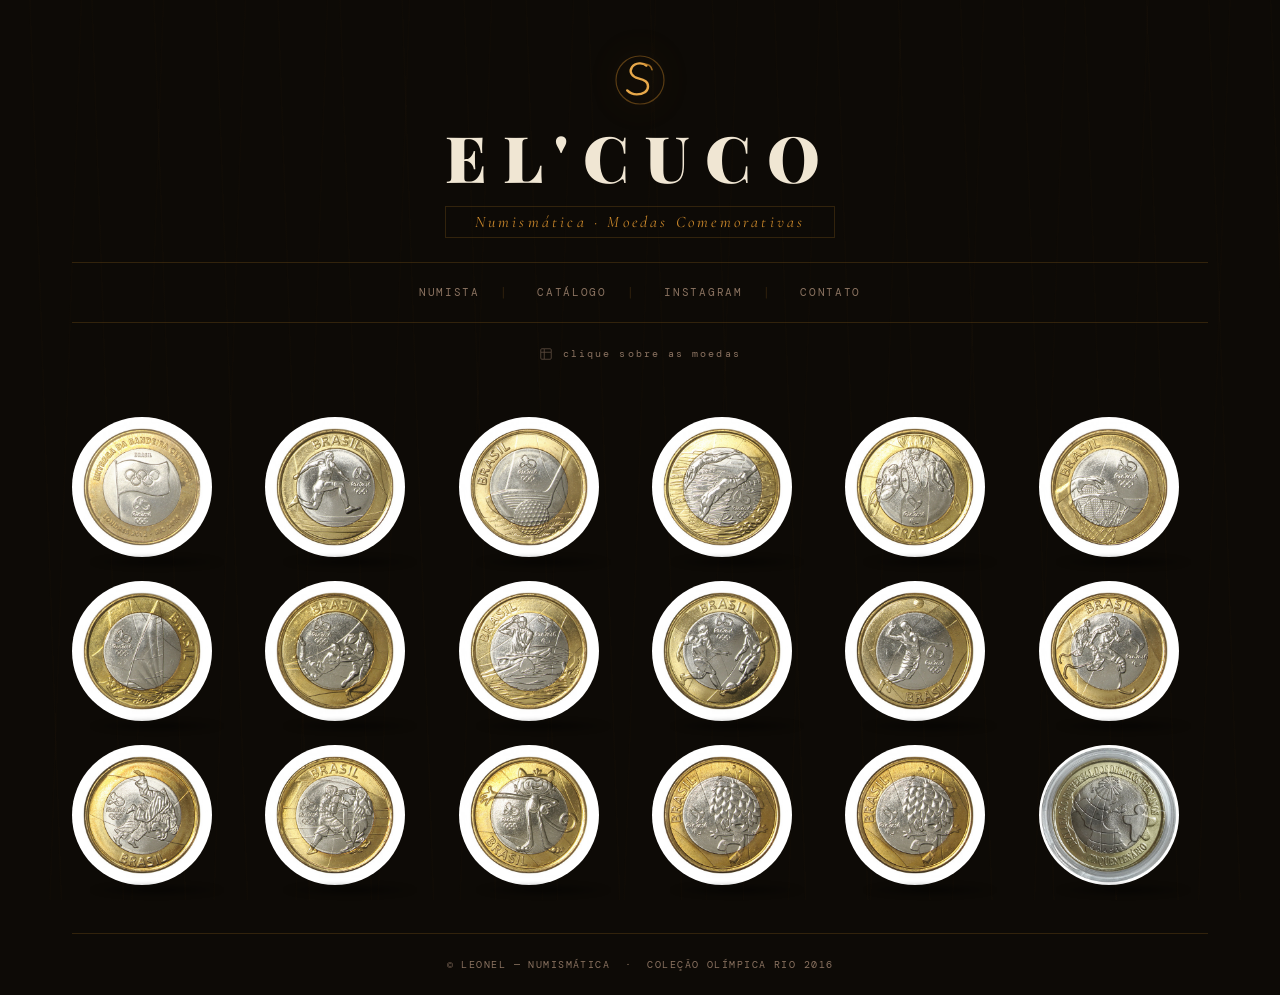
==== commit 134a127a: "Troca título para Moedas Comemorativas" ====
--- a/quadrinhos/docktype.html
+++ b/quadrinhos/docktype.html
@@ -3,7 +3,7 @@
 <head>
 <meta charset="UTF-8">
 <meta name="viewport" content="width=device-width, initial-scale=1.0">
-<title>El Cuco — Moedas Olímpicas Rio 2016</title>
+<title>El Cuco — Moedas Comemorativas</title>
 <link href="https://fonts.googleapis.com/css2?family=Playfair+Display:ital,wght@0,400;0,700;0,900;1,400&family=DM+Mono:wght@300;400&family=Cormorant+Garamond:ital,wght@0,300;0,600;1,300&display=swap" rel="stylesheet">
 <link rel="stylesheet" href="estilo.css">
 </head>
@@ -45,7 +45,7 @@
     <div class="logo-wrap">
       <img class="logo-icon" src="../imagens/download.svg" alt="Logo">
       <h1 class="brand-name">EL'CUCO</h1>
-      <span class="brand-sub">Numismática · Moedas Olímpicas Rio 2016</span>
+      <span class="brand-sub">Numismática · Moedas Comemorativas</span>
     </div>
   </header>
 
